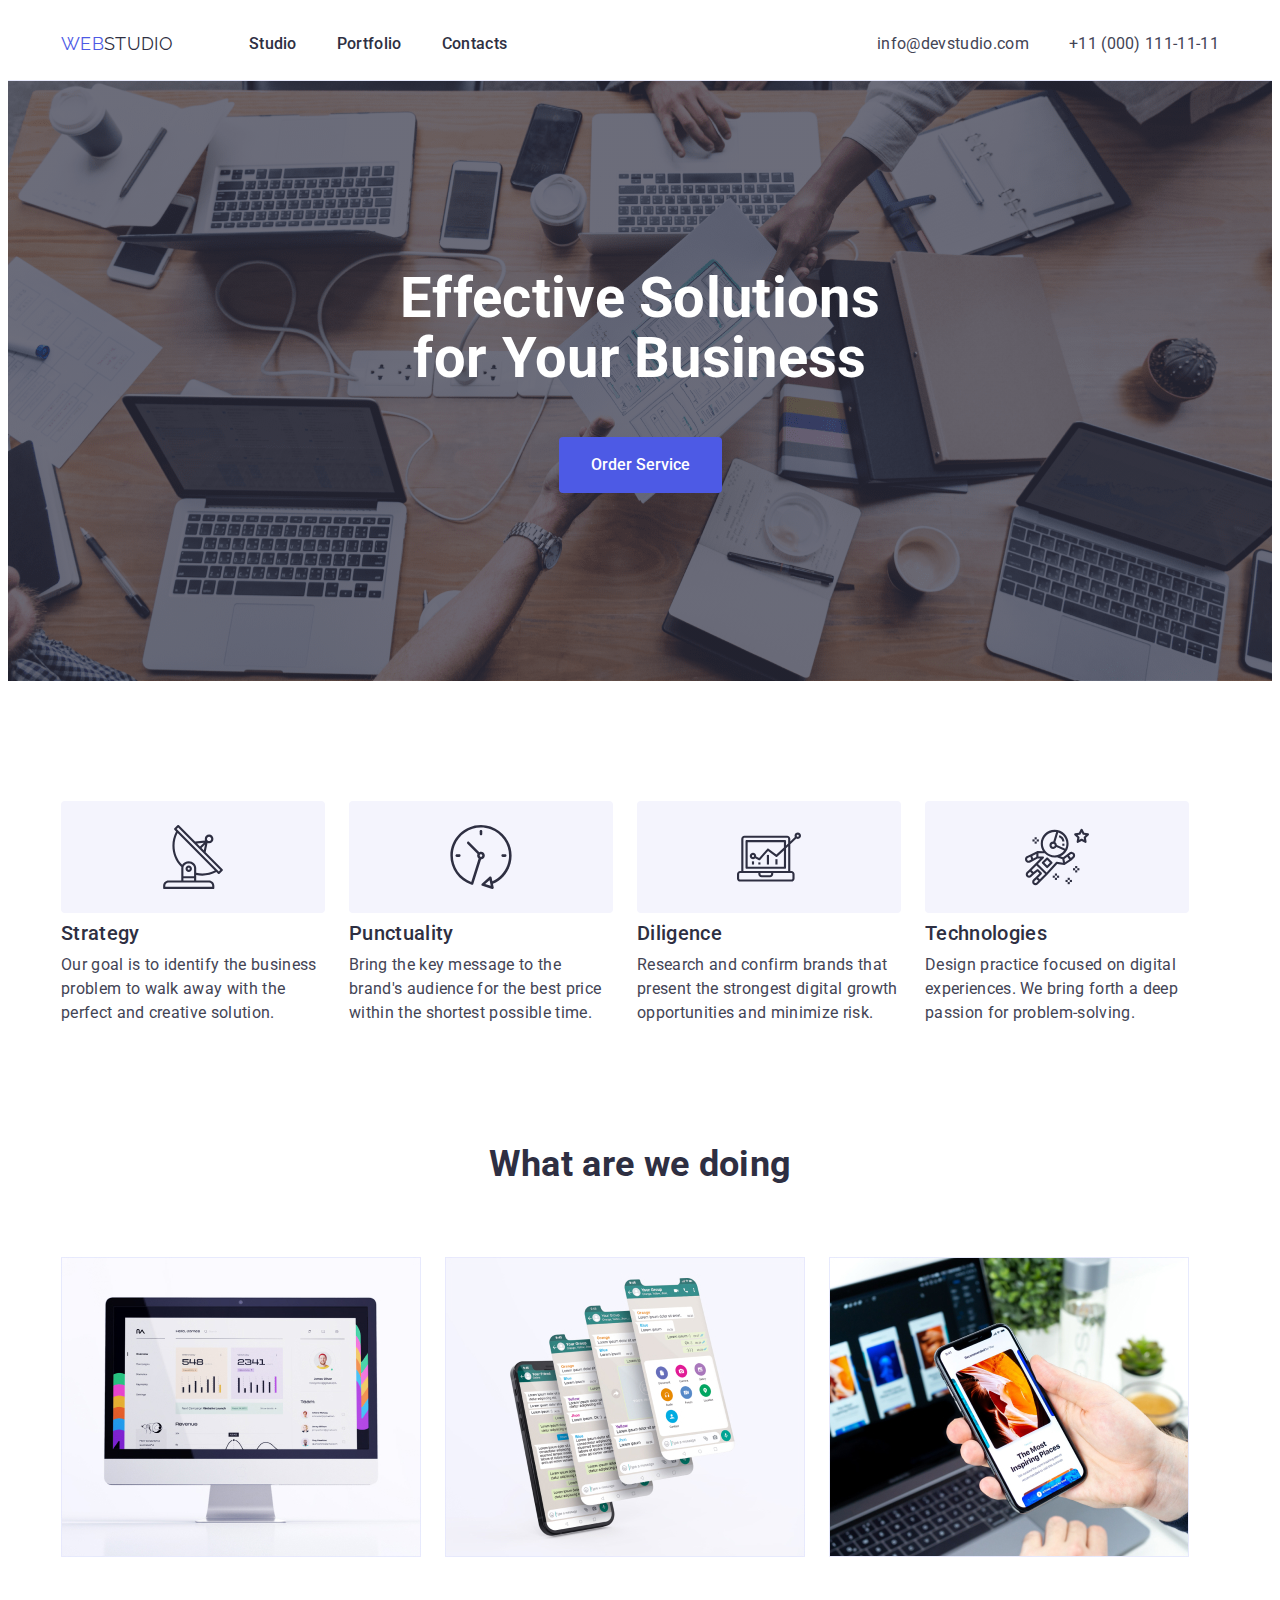
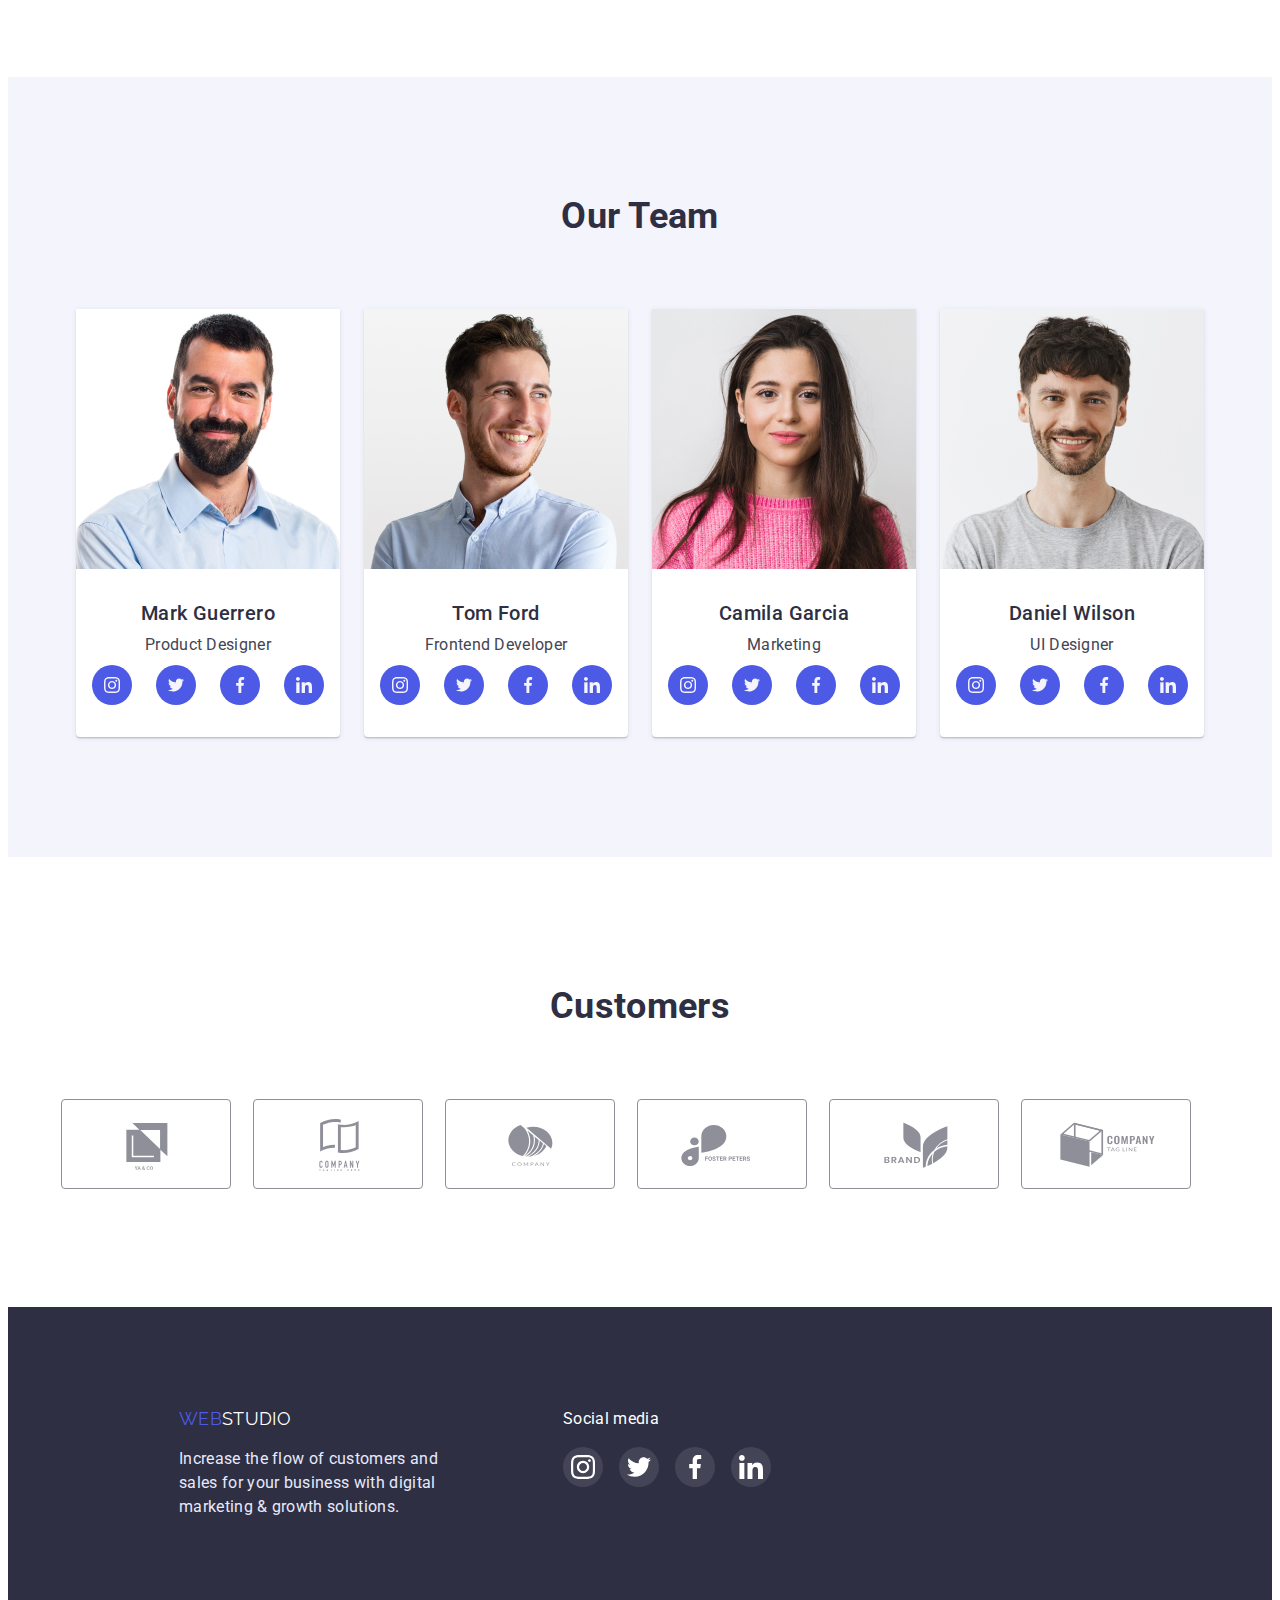
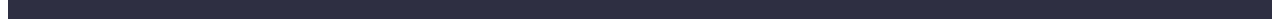
==== index.html @ fa8f5e20 "Create index.html" ====
<!DOCTYPE html>
<html lang="en">
	<head>
		<meta charset="UTF-8" />
		<meta http-equiv="X-UA-Compatible" content="IE=edge" />
		<meta name="viewport" content="width=device-width, initial-scale=1.0" />
		<title>WebStudio</title>
		<link
			rel="stylesheet"
			href="https://cdnjs.cloudflare.com/ajax/libs/modern-normalize/1.1.0/modern-normalize.min.css"
			integrity="sha512-wpPYUAdjBVSE4KJnH1VR1HeZfpl1ub8YT/NKx4PuQ5NmX2tKuGu6U/JRp5y+Y8XG2tV+wKQpNHVUX03MfMFn9Q=="
			crossorigin="anonymous"
			referrerpolicy="no-referrer"
		/>
		<link rel="preconnect" href="https://fonts.googleapis.com" />
		<link rel="preconnect" href="https://fonts.gstatic.com" crossorigin />
		<link rel="preconnect" href="https://fonts.googleapis.com" />
		<link rel="preconnect" href="https://fonts.gstatic.com" crossorigin />
		<link
			href="https://fonts.googleapis.com/css2?family=Raleway:wght@800&family=Roboto:wght@400;500;700;900&display=swap"
			rel="stylesheet"
		/>
		<link rel="stylesheet" href="./css/styles.css" />
	</head>
	<body>
		<header class="page-header">
			<div class="container header-container">
				<nav class="header-nav">
					<a href="./index.html" class="logo"><span class="web-logo">Web</span>Studio </a>
					<ul class="nav-list">
						<li>
							<a href="./index.html" class="link-studio">Studio</a>
						</li>
						<li>
							<a href="./portfolio.html" class="link-portfolio">Portfolio</a>
						</li>
						<li>
							<a href="" class="link-contacts">Contacts</a>
						</li>
					</ul>
				</nav>
				<address class="adress">
					<ul class="adress-list">
						<li>
							<a href="mailto:info@devstudio.com" class="link-mail">info@devstudio.com</a>
						</li>
						<li>
							<a href="tel:+110001111111" class="link-tel">+11 (000) 111-11-11</a>
						</li>
					</ul>
				</address>
			</div>
		</header>
		<main>
			<section class="hero">
				<div class="container hero-container">
					<h1 class="hero-title">Effective Solutions for Your Business</h1>
					<button type="button" class="hero-btn">Order Service</button>
				</div>
			</section>
			<section class="skills">
				<div class="container skills-comtainer">
					<h2 hidden>advantages</h2>
					<ul class="skills-list">
						<li class="skills-item">
							<ul class="skills-social-list list">
								<li class="skills-social-item">
									<a href="" class="skills-social-link link">
										<svg class="skills-social-icon" width="64" height="64">
											<use href="./images/skills-icons.svg#icon-antenna"></use>
										</svg>
									</a>
								</li>
							</ul>
							<h3 class="skills-title">Strategy</h3>
							<p class="skills-text">
								Our goal is to identify the business problem to walk away with the perfect and creative solution.
							</p>
						</li>
						<li class="skills-item">
							<ul class="skills-social-list list">
								<li class="skills-social-item">
									<a href="" class="skills-social-link link">
										<svg class="skills-social-icon" width="64" height="64">
											<use href="./images/skills-icons.svg#icon-clock"></use>
										</svg>
									</a>
								</li>
							</ul>
							<h3 class="skills-title">Punctuality</h3>
							<p class="skills-text">
								Bring the key message to the brand's audience for the best price within the shortest possible time.
							</p>
						</li>
						<li class="skills-item">
							<ul class="skills-social-list list">
								<li class="skills-social-item">
									<a href="" class="skills-social-link link">
										<svg class="skills-social-icon" width="64" height="64">
											<use href="./images/skills-icons.svg#icon-diagram"></use>
										</svg>
									</a>
								</li>
							</ul>
							<h3 class="skills-title">Diligence</h3>
							<p class="skills-text"
								>Research and confirm brands that present the strongest digital growth opportunities and minimize
								risk.</p
							>
						</li>
						<li class="skills-item">
							<ul class="skills-social-list list">
								<li class="skills-social-item">
									<a href="" class="skills-social-link link">
										<svg class="skills-social-icon" width="64" height="64">
											<use href="./images/skills-icons.svg#icon-astronaut"></use>
										</svg>
									</a>
								</li>
							</ul>
							<h3 class="skills-title">Technologies</h3>
							<p class="skills-text">
								Design practice focused on digital experiences. We bring forth a deep passion for problem-solving.
							</p>
						</li>
					</ul>
				</div>
			</section>
			<section class="what-are-we-doing image">
				<div class="container what-are-we-doing-container">
					<h2 class="what-are-we-doing-title">What are we doing</h2>
					<ul class="what-are-we-doing-list list">
						<li>
							<img src="./images/img1.jpg" alt="image1" width="360" height="300" />
						</li>
						<li>
							<img src="./images/img2.jpg" alt="image2" width="360" height="300" />
						</li>
						<li>
							<img src="./images/img3.jpg" alt="image3" width="360" height="300" />
						</li>
					</ul>
				</div>
			</section>
			<section class="our-team">
				<div class="our-team-container container">
					<h2 class="our-team-title">Our Team</h2>
					<ul class="our-team-list list">
						<li class="our-team-item">
							<img src="./images/img.jpg" alt="photo Mark Guerrero" width="264" height="260" />
							<div class="our-team-content">
								<h3 class="our-team-subtitle">Mark Guerrero</h3>
								<p class="our-team-text">Product Designer</p>
								<ul class="our-team-social-list list">
									<li class="our-team-social-item">
										<a href="" class="our-team-social-link link">
											<svg class="our-team-social-icon" width="16" height="16">
												<use href="./images/our-team-icons.svg#icon-instagram"></use>
											</svg>
										</a>
									</li>
									<li class="our-team-social-item">
										<a href="" class="our-team-social-link link">
											<svg class="our-team-social-icon" width="16" height="16">
												<use href="./images/our-team-icons.svg#icon-twitter"></use>
											</svg>
										</a>
									</li>
									<li class="our-team-social-item">
										<a href="" class="our-team-social-link link">
											<svg class="our-team-social-icon" width="16" height="16">
												<use href="./images/our-team-icons.svg#icon-facebook"></use>
											</svg>
										</a>
									</li>
									<li class="our-team-social-item">
										<a href="" class="our-team-social-link link">
											<svg class="our-team-social-icon" width="16" height="16">
												<use href="./images/our-team-icons.svg#icon-linkedin"></use>
											</svg>
										</a>
									</li>
								</ul>
							</div>
						</li>
						<li class="our-team-item">
							<img src="./images/img(1).jpg" alt="photo Tom Ford" width="264" height="260" />
							<div class="our-team-content">
								<h3 class="our-team-subtitle">Tom Ford</h3>
								<p class="our-team-text">Frontend Developer</p>
								<ul class="our-team-social-list list">
									<li class="our-team-social-item">
										<a href="" class="our-team-social-link link">
											<svg class="our-team-social-icon" width="16" height="16">
												<use href="./images/our-team-icons.svg#icon-instagram"></use>
											</svg>
										</a>
									</li>
									<li class="our-team-social-item">
										<a href="" class="our-team-social-link link">
											<svg class="our-team-social-icon" width="16" height="16">
												<use href="./images/our-team-icons.svg#icon-twitter"></use>
											</svg>
										</a>
									</li>
									<li class="our-team-social-item">
										<a href="" class="our-team-social-link link">
											<svg class="our-team-social-icon" width="16" height="16">
												<use href="./images/our-team-icons.svg#icon-facebook"></use>
											</svg>
										</a>
									</li>
									<li class="our-team-social-item">
										<a href="" class="our-team-social-link link">
											<svg class="our-team-social-icon" width="16" height="16">
												<use href="./images/our-team-icons.svg#icon-linkedin"></use>
											</svg>
										</a>
									</li>
								</ul>
							</div>
						</li>
						<li class="our-team-item">
							<img src="./images/img(2).jpg" alt="photo Camila Garcia" width="264" height="260" />
							<div class="our-team-content">
								<h3 class="our-team-subtitle">Camila Garcia</h3>
								<p class="our-team-text">Marketing</p>
								<ul class="our-team-social-list list">
									<li class="our-team-social-item">
										<a href="" class="our-team-social-link link">
											<svg class="our-team-social-icon" width="16" height="16">
												<use href="./images/our-team-icons.svg#icon-instagram"></use>
											</svg>
										</a>
									</li>
									<li class="our-team-social-item">
										<a href="" class="our-team-social-link link">
											<svg class="our-team-social-icon" width="16" height="16">
												<use href="./images/our-team-icons.svg#icon-twitter"></use>
											</svg>
										</a>
									</li>
									<li class="our-team-social-item">
										<a href="" class="our-team-social-link link">
											<svg class="our-team-social-icon" width="16" height="16">
												<use href="./images/our-team-icons.svg#icon-facebook"></use>
											</svg>
										</a>
									</li>
									<li class="our-team-social-item">
										<a href="" class="our-team-social-link link">
											<svg class="our-team-social-icon" width="16" height="16">
												<use href="./images/our-team-icons.svg#icon-linkedin"></use>
											</svg>
										</a>
									</li>
								</ul>
							</div>
						</li>
						<li class="our-team-item">
							<img src="./images/img(3).jpg" alt="photo Daniel Wilson" width="264" height="260" />
							<div class="our-team-content">
								<h3 class="our-team-subtitle">Daniel Wilson</h3>
								<p class="our-team-text">UI Designer</p>
								<ul class="our-team-social-list list">
									<li class="our-team-social-item">
										<a href="" class="our-team-social-link link">
											<svg class="our-team-social-icon" width="16" height="16">
												<use href="./images/our-team-icons.svg#icon-instagram"></use>
											</svg>
										</a>
									</li>
									<li class="our-team-social-item">
										<a href="" class="our-team-social-link link">
											<svg class="our-team-social-icon" width="16" height="16">
												<use href="./images/our-team-icons.svg#icon-twitter"></use>
											</svg>
										</a>
									</li>
									<li class="our-team-social-item">
										<a href="" class="our-team-social-link link">
											<svg class="our-team-social-icon" width="16" height="16">
												<use href="./images/our-team-icons.svg#icon-facebook"></use>
											</svg>
										</a>
									</li>
									<li class="our-team-social-item">
										<a href="" class="our-team-social-link link">
											<svg class="our-team-social-icon" width="16" height="16">
												<use href="./images/our-team-icons.svg#icon-linkedin"></use>
											</svg>
										</a>
									</li>
								</ul>
							</div>
						</li>
					</ul>
				</div>
			</section>
			<section class="customers">
				<div class="container customers-container">
					<h2 class="customers-title">Customers</h2>
					<ul class="customers-list list">
						<li class="customers-social-item">
							<a href="" class="customers-social-link link">
								<svg class="customers-social-icon" width="104" height="56">
									<use href="./images/customers-icons.svg#icon-logo1"></use>
								</svg>
							</a>
						</li>
						<li class="customers-social-item">
							<a href="" class="customers-social-link link">
								<svg class="customers-social-icon" width="104" height="56">
									<use href="./images/customers-icons.svg#icon-logo2"></use>
								</svg>
							</a>
						</li>
						<li class="customers-social-item">
							<a href="" class="customers-social-link link">
								<svg class="customers-social-icon" width="104" height="56">
									<use href="./images/customers-icons.svg#icon-logo3"></use>
								</svg>
							</a>
						</li>
						<li class="customers-social-item">
							<a href="" class="customers-social-link link">
								<svg class="customers-social-icon" width="104" height="56">
									<use href="./images/customers-icons.svg#icon-logo4"></use>
								</svg>
							</a>
						</li>
						<li class="customers-social-item">
							<a href="" class="customers-social-link link">
								<svg class="customers-social-icon" width="104" height="56">
									<use href="./images/customers-icons.svg#icon-logo5"></use>
								</svg>
							</a>
						</li>
						<li class="customers-social-item">
							<a href="" class="customers-social-link link">
								<svg class="customers-social-icon" width="104" height="56">
									<use href="./images/customers-icons.svg#icon-logo6"></use>
								</svg>
							</a>
						</li>
					</ul>
				</div>
			</section>
		</main>
		<footer class="footer">
			<div class="container footer-container">
				<div class="footer-logo-list list">
					<li class="footer-logo-item">
						<a href="./index.html" class="logo-down"><span class="web-logo">Web</span>Studio </a>
						<p class="footer-text">
							Increase the flow of customers and sales for your business with digital marketing & growth solutions.</p
						>
					</li>
				</div>
				<div class="footer-icon-list list">
					<p class="footer-icon-text">Social media</p>
					<div class="footer-icon-content">
						<li class="footer-icon-social-item">
							<a href="" class="footer-icon-social-link link">
								<svg class="footer-icon-social-icon" width="24" height="24">
									<use href="./images/our-team-icons.svg#icon-instagram"></use>
								</svg>
							</a>
						</li>
						<li class="footer-icon-social-item">
							<a href="" class="footer-icon-social-link link">
								<svg class="footer-icon-social-icon" width="24" height="24">
									<use href="./images/our-team-icons.svg#icon-twitter"></use>
								</svg>
							</a>
						</li>
						<li class="footer-icon-social-item">
							<a href="" class="footer-icon-social-link link">
								<svg class="footer-icon-social-icon" width="24" height="24">
									<use href="./images/our-team-icons.svg#icon-facebook"></use>
								</svg>
							</a>
						</li>
						<li class="footer-icon-social-item">
							<a href="" class="footer-icon-social-link link">
								<svg class="footer-icon-social-icon" width="24" height="24">
									<use href="./images/our-team-icons.svg#icon-linkedin"></use>
								</svg>
							</a>
						</li>
					</div>
				</div>
			</div>
		</footer>
	</body>
</html>
---- css/styles.css ----
body {
	background-color: #ffffff;
	color: #434455;
	font-family: Roboto, sans-serif;
	letter-spacing: 0.02em;
}
.container {
	width: 1158px;
	margin: 0 auto;
	padding-left: 15px;
	padding-right: 15px;
}
.list {
	list-style: none;
}
.link {
	text-decoration: none;
}
h1,
h2,
h3,
h4,
h5,
h6,
p {
	margin: 0;
}
ul {
	list-style: none;
	margin: 0;
	padding: 0;
}
img {
	display: block;
}
button {
	font-family: inherit;
}
.page-header {
	padding-top: 24px;
	padding-bottom: 24px;
	border-bottom: 1px solid #e7e9fc;
}
.header-container {
	display: flex;
}
.web-logo {
	text-transform: uppercase;
	text-decoration: none;
	color: #4d5ae5;
	font-family: Raleway, sans-serif;
	font-size: 18px;
	line-height: 1.33;
}
.web-logo:hover,
.web-logo:focus {
	color: #404bbf;
}
.web-logo:active {
	color: #404bbf;
}
.logo {
	text-transform: uppercase;
	text-decoration: none;
	color: #2e2f42;
	font-family: Raleway, sans-serif;
	font-size: 18px;
	line-height: 1.33;
	margin-right: 76px;
}
.logo:hover,
.logo:focus {
	color: #404bbf;
}
.logo:active {
	color: #404bbf;
}
.header-nav {
	display: flex;
	align-items: center;
}
.nav-list {
	display: flex;
	gap: 40px;
}
.link-studio {
	text-decoration: none;
	color: #2e2f42;
	font-weight: 500;
	font-size: 16px;
	line-height: 1.5;
}
.link-studio:hover,
.link-studio:focus {
	color: #404bbf;
}
.link-studio:active {
	color: #404bbf;
}
.link-portfolio {
	text-decoration: none;
	color: #2e2f42;
	font-weight: 500;
	font-size: 16px;
	line-height: 1.5;
}
.link-portfolio:hover,
.link-portfolio:focus {
	color: #404bbf;
}
.link-portfolio:active {
	color: #404bbf;
}
.link-contacts {
	text-decoration: none;
	color: #2e2f42;
	font-weight: 500;
	font-size: 16px;
	line-height: 1.5;
}
.link-contacts:hover,
.link-contacts:focus {
	color: #404bbf;
}
.link-contacts:active {
	color: #404bbf;
}
.adress {
	margin-left: auto;
}
.adress-list {
	display: flex;
	gap: 40px;
	align-items: center;
}
.link-mail {
	font-style: normal;
	text-decoration: none;
	color: #434455;
	font-size: 16px;
	line-height: 1.5;
}
.link-mail:hover,
.link-mail:focus {
	color: #404bbf;
}
.link-mail:active {
	color: #4d5ae5;
}
.link-tel {
	font-style: normal;
	text-decoration: none;
	color: #434455;
	font-size: 16px;
	line-height: 1.5;
}
.link-tel:hover,
.link-tel:focus {
	color: #404bbf;
}
.link-tel:active {
	color: #404bbf;
}

.hero {
	max-width: 1440px;
	background-color: #2e2f42;
	text-align: center;
	padding: 188px 0;
	margin-left: auto;
	margin-right: auto;
	background-image: linear-gradient(rgba(46, 47, 66, 0.7), rgba(46, 47, 66, 0.7)), url(../images/people-office.png);
	background-repeat: no-repeat;
	background-position: center;
}
.hero-container {
}
.hero-title {
	color: #ffffff;
	font-size: 56px;
	line-height: 1.07;
	text-align: center;
	width: 496px;
	margin-left: auto;
	margin-right: auto;
	margin-bottom: 48px;
}
.hero-btn {
	font-family: inherit;
	background-color: #4d5ae5;
	text-align: center;
	cursor: pointer;
	color: #ffffff;
	font-weight: 500;
	font-size: 16px;
	line-height: 1.5;
	padding: 16px 32px;
	border-radius: 4px;
	border: none;
}
.hero-btn:is(:hover, :focus) {
	background-color: #404bbf;
	color: #ffffff;
}
.hero-btn:active {
	background-color: #404bbf;
	color: #ffffff;
}
.skills {
	margin-top: 120px;
	padding: 0;
	height: 224px;
}
.skills-container {
	display: flex;
}
.skills-list {
	display: flex;
	flex-wrap: wrap;
	gap: 24px;
}
.skills-title {
	color: #2e2f42;
	font-weight: 500;
	font-size: 20px;
	line-height: 1.2;
	margin-bottom: 8px;
}
.skills-item {
	width: 264px;
	height: 104px;
	justify-content: space-between;
}
.skills-text {
	font-size: 16px;
	line-height: 1.5;
	letter-spacing: 0.02em;
	color: #434455;
	width: 264px;
	margin-top: 8px;
}
.skills-social-list {
	display: flex;
	justify-content: center;
	gap: 24px;
	margin-bottom: 8px;
}
.skills-social-item {
	width: 264px;
	height: 112px;
	background: #f4f4fd;
	border-radius: 4px;
}
.skills-social-link {
	display: flex;
	justify-content: center;
	align-items: center;
	width: 100%;
	height: 100%;
	color: #2e2f42;
}
.skills-social-link:is(:hover, :focus) {
	color: #404bbf;
}
.skills-social-icon {
	fill: currentColor;
}
.what-are-we-doing {
	margin: 120px 0;
}
.image {
	padding-top: 0;
}
.what-are-we-doing-container {
}
.what-are-we-doing-list {
	display: flex;
	text-align: center;
	flex-wrap: wrap;
	gap: 24px;
}
.what-are-we-doing-title {
	color: #2e2f42;
	font-size: 36px;
	line-height: 1.11;
	text-align: center;
	margin-bottom: 72px;
}
.our-team {
	background-color: #f4f4fd;
	padding: 120px 0;
}
.our-team-container {
	display: flex;
	align-items: center;
	flex-wrap: wrap;
	justify-content: center;
}
.our-team-title {
	color: #2e2f42;
	font-size: 36px;
	line-height: 1.11;
	text-align: center;
	margin-bottom: 72px;
}
.our-team-list {
	display: flex;
	gap: 24px;
	color: #2e2f42;
	font-size: 20px;
	line-height: 1.2;
}
.our-team-item {
	display: flex;
	flex-direction: column;
	justify-content: center;
	align-items: center;
	padding: 0px 0px 32px;
	gap: 32px;
	background: #ffffff;
	box-shadow: 0px 1px 6px rgba(46, 47, 66, 0.08), 0px 1px 1px rgba(46, 47, 66, 0.16), 0px 2px 1px rgba(46, 47, 66, 0.08);
	border-radius: 0px 0px 4px 4px;
}
.our-team-content {
	background-color: #ffffff;
}
.our-team-social-list {
	display: flex;
	justify-content: center;
	gap: 24px;
}
.our-team-social-item {
	width: 40px;
	height: 40px;
}
.our-team-social-link {
	display: flex;
	justify-content: center;
	align-items: center;
	width: 100%;
	height: 100%;
	border-radius: 50%;
	background-color: #4d5ae5;
	color: #f4f4fd;
}
.our-team-social-link:is(:hover, :focus) {
	background-color: #404bbf;
	color: #fff;
}
.our-team-social-icon {
	fill: currentColor;
}
.our-team-subtitle {
	font-weight: 500;
	font-size: 20px;
	line-height: 1.2;
	text-align: center;
	letter-spacing: 0.02em;
	color: #2e2f42;
	margin-bottom: 8px;
}
.our-team-text {
	font-size: 16px;
	line-height: 1.5;
	text-align: center;
	letter-spacing: 0.02em;
	color: #434455;
	margin-bottom: 8px;
}
.customers {
	padding: 130px 0 120px 0;
}
.customers-container {
}
.customers-title {
	color: #2e2f42;
	font-size: 36px;
	line-height: 1.11;
	text-align: center;
	margin-bottom: 72px;
}
.customers-list {
	display: flex;
	text-align: center;
	gap: 24px;
}
.customers-social-item {
	width: 168px;
	height: 88px;
}
.customers-social-link {
	display: flex;
	justify-content: center;
	align-items: center;
	width: 100%;
	height: 100%;
	background-color: #ffffff;
	color: #8e8f99;
	border: 1px solid #8e8f99;
	border-radius: 4px;
}
.customers-social-link:is(:hover, :focus) {
	color: #404bbf;
}
.customers-social-icon {
	fill: currentColor;
}
.footer {
	background-color: #2e2f42;
	padding: 100px 156px;
}
.footer-text {
	font-size: 16px;
	line-height: 1.5;
	letter-spacing: 0.02em;
	color: #e7e9fc;
	margin-top: 16px;
	width: 264px;
}
.footer-container {
	display: flex;
	gap: 120px;
}
.footer-logo-list {
	display: flex;
	align-items: center;
}
.footer-logo-item {
}
.footer-icon-list {
}
.footer-icon-text {
	font-size: 16px;
	line-height: 1.5;
	letter-spacing: 0.02em;
	color: #ffffff;
	margin-bottom: 16px;
}
.footer-icon-content {
	display: flex;
	justify-content: center;
	gap: 16px;
}
.footer-icon-social-item {
	width: 40px;
	height: 40px;
}
.footer-icon-social-link {
	display: flex;
	justify-content: center;
	align-items: center;
	width: 100%;
	height: 100%;
	border-radius: 50%;
	background-color: rgba(255, 255, 255, 0.1);
	color: #ffffff;
}
.footer-icon-social-link:is(:hover, :focus) {
	background-color: #31d0aa;
	color: #fff;
}
.footer-icon-social-icon {
	fill: currentColor;
}

.portfolio {
	padding: 120px 0;
}
.portfolio-container {
}
.button-list {
	display: flex;
	gap: 24px;
	justify-content: center;
	margin-bottom: 72px;
}
.btn-item {
}
.btn-item:is(:hover, :focus) {
	box-shadow: 0px 3px 1px rgba(0, 0, 0, 0.1), 0px 2px 1px rgba(0, 0, 0, 0.08), 0px 2px 2px rgba(0, 0, 0, 0.12);
	border-radius: 4px;
}
.link-btn {
	font-family: inherit;
	background-color: #e7e9fc;
	color: #4d5ae5;
	cursor: pointer;
	font-weight: 500;
	font-size: 16px;
	line-height: 1.5;
	padding: 12px 24px;
	border: 1px solid #e7e9fc;
	border-radius: 4px;
	border-bottom: none;
}
.link-btn:hover,
.link-btn:focus {
	background-color: #404bbf;
	color: #ffffff;
}
.link-btn:active {
	background-color: #404bbf;
	color: #ffffff;
}
.services-link {
}
.services-link:is(:hover, :focus) {
	box-shadow: 0px 1px 6px rgba(46, 47, 66, 0.08), 0px 1px 1px rgba(46, 47, 66, 0.16), 0px 2px 1px rgba(46, 47, 66, 0.08);
}
.services-list {
	display: flex;
	flex-wrap: wrap;
	gap: 48px 24px;
}
.services-item {
}
.services-container {
	padding: 32px 16px;
	border-left: 1px solid #e7e9fc;
	border-bottom: 1px solid #e7e9fc;
	border-right: 1px solid #e7e9fc;
}
.services-subtitle {
	font-weight: 500;
	font-size: 20px;
	line-height: 1.2;
	color: #2e2f42;
}
.services-text {
	font-size: 16px;
	line-height: 1.5;
	color: #434455;
	margin-top: 8px;
}
.logo-down {
	text-transform: uppercase;
	text-decoration: none;
	color: #ffffff;
	font-family: Raleway, sans-serif;
	font-size: 18px;
	line-height: 1.33;
}
.logo-down:hover,
.logo-down:focus {
	color: #404bbf;
}
.logo-down:active {
	color: #404bbf;
}
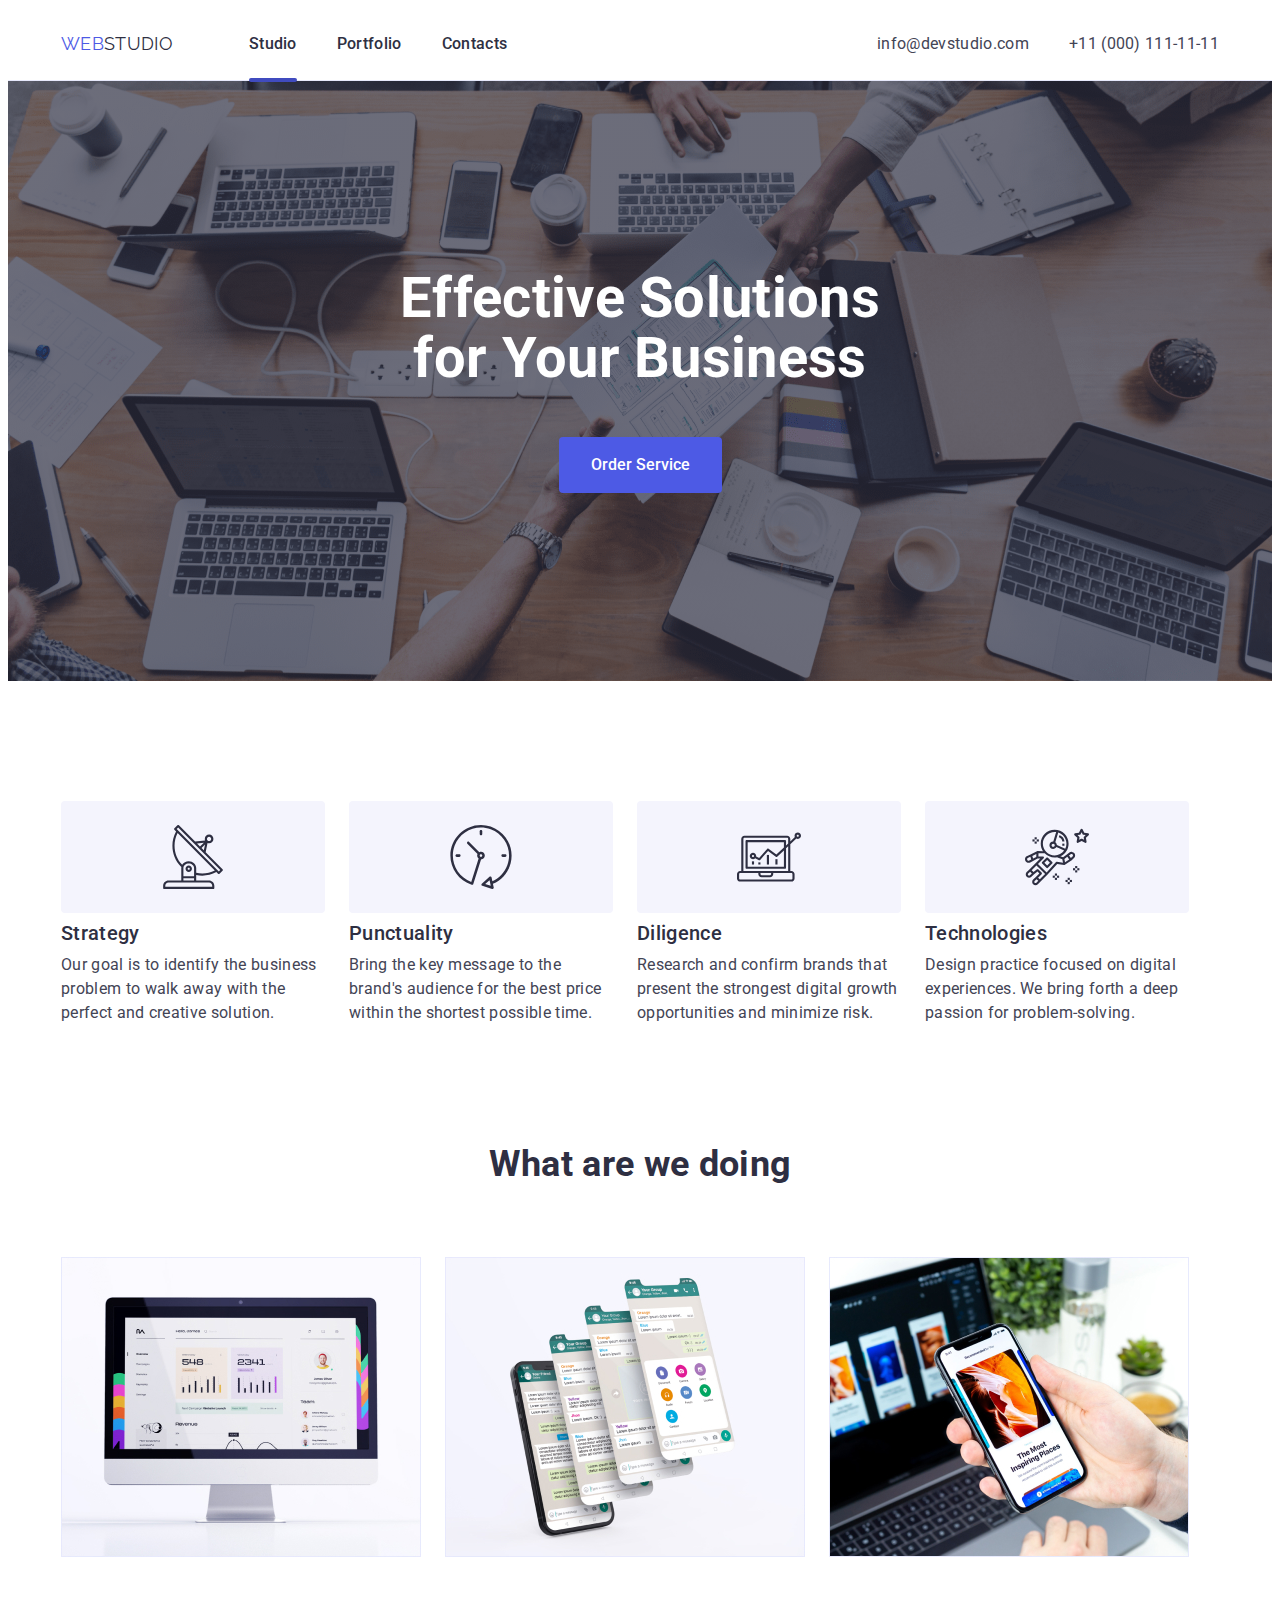
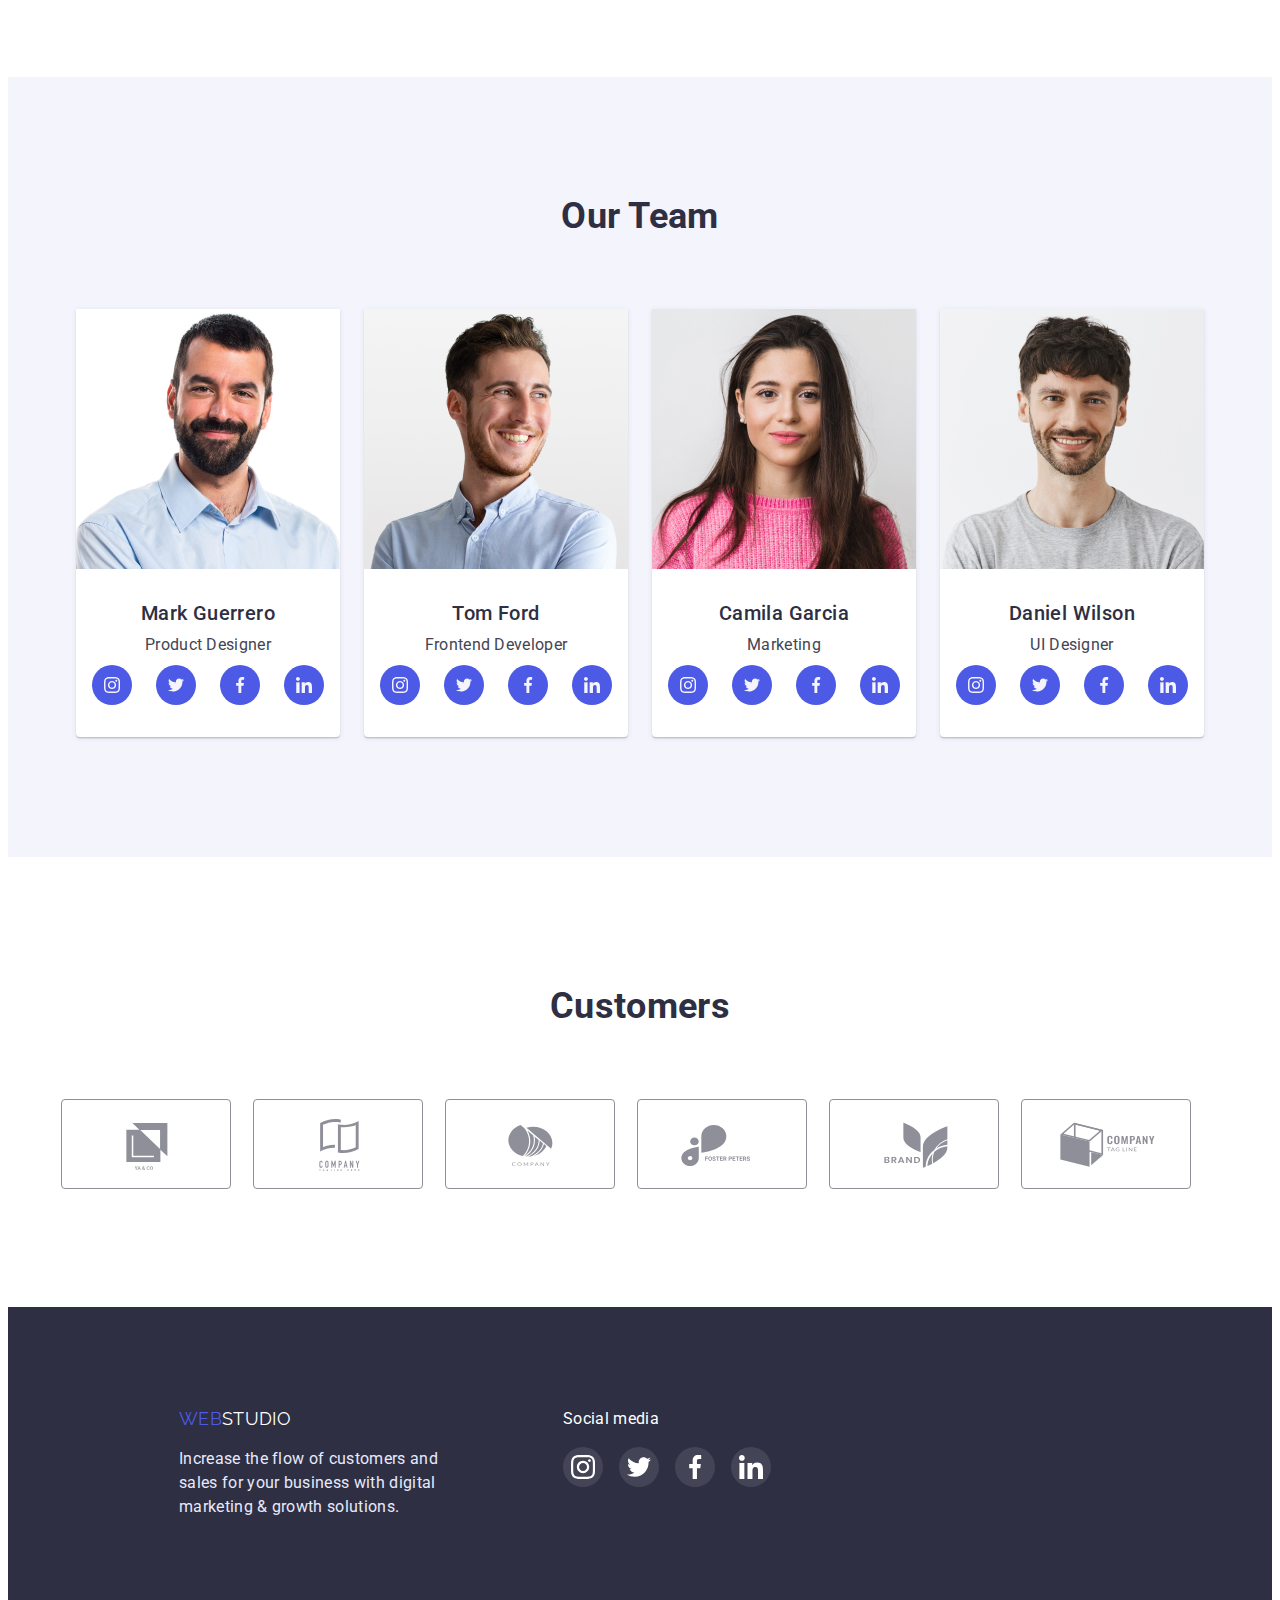
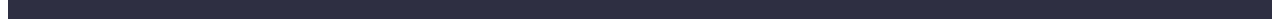
==== commit 1029dcc3: "Update index.html" ====
--- a/index.html
+++ b/index.html
@@ -29,13 +29,13 @@
 					<a href="./index.html" class="logo"><span class="web-logo">Web</span>Studio </a>
 					<ul class="nav-list">
 						<li>
-							<a href="./index.html" class="link-studio">Studio</a>
-						</li>
-						<li>
-							<a href="./portfolio.html" class="link-portfolio">Portfolio</a>
-						</li>
-						<li>
-							<a href="" class="link-contacts">Contacts</a>
+							<a href="./index.html" class="header-link active">Studio</a>
+						</li>
+						<li>
+							<a href="./portfolio.html" class="header-link">Portfolio</a>
+						</li>
+						<li>
+							<a href="" class="header-link">Contacts</a>
 						</li>
 					</ul>
 				</nav>
@@ -55,7 +55,7 @@
 			<section class="hero">
 				<div class="container hero-container">
 					<h1 class="hero-title">Effective Solutions for Your Business</h1>
-					<button type="button" class="hero-btn">Order Service</button>
+					<button type="button" data-modal-open class="hero-btn">Order Service</button>
 				</div>
 			</section>
 			<section class="skills">
@@ -392,5 +392,13 @@
 				</div>
 			</div>
 		</footer>
+		<div class="backdrop is-hidden" data-modal>
+			<div class="modal">
+				<button type="button" data-modal-close class="modal-close">
+					<img src="./images/close-black.png" alt="image1" width="8" height="8" />
+				</button>
+			</div>
+		</div>
+		<script src="./js/modal.js"></script>
 	</body>
 </html>
--- a/css/styles.css
+++ b/css/styles.css
@@ -32,6 +32,8 @@
 }
 img {
 	display: block;
+	width: 100%;
+	height: auto;
 }
 button {
 	font-family: inherit;
@@ -83,47 +85,32 @@
 	display: flex;
 	gap: 40px;
 }
-.link-studio {
+.header-link {
 	text-decoration: none;
 	color: #2e2f42;
 	font-weight: 500;
 	font-size: 16px;
 	line-height: 1.5;
-}
-.link-studio:hover,
-.link-studio:focus {
-	color: #404bbf;
-}
-.link-studio:active {
-	color: #404bbf;
-}
-.link-portfolio {
-	text-decoration: none;
-	color: #2e2f42;
-	font-weight: 500;
-	font-size: 16px;
-	line-height: 1.5;
-}
-.link-portfolio:hover,
-.link-portfolio:focus {
-	color: #404bbf;
-}
-.link-portfolio:active {
-	color: #404bbf;
-}
-.link-contacts {
-	text-decoration: none;
-	color: #2e2f42;
-	font-weight: 500;
-	font-size: 16px;
-	line-height: 1.5;
-}
-.link-contacts:hover,
-.link-contacts:focus {
-	color: #404bbf;
-}
-.link-contacts:active {
-	color: #404bbf;
+	position: relative;
+	transition: color;
+}
+.header-link:hover,
+.header-link:focus {
+	color: #404bbf;
+}
+.header-link:active {
+	color: #404bbf;
+}
+.header-link.active::after {
+	content: "";
+	position: absolute;
+	width: 100%;
+	height: 4px;
+	left: 0px;
+	top: 44px;
+	background: #404bbf;
+	border-radius: 2px;
+	bottom: 0;
 }
 .adress {
 	margin-left: auto;
@@ -514,6 +501,9 @@
 }
 .services-item {
 }
+.services-item:hover .services-overlay-text {
+	transform: translateY(0);
+}
 .services-container {
 	padding: 32px 16px;
 	border-left: 1px solid #e7e9fc;
@@ -532,6 +522,25 @@
 	color: #434455;
 	margin-top: 8px;
 }
+.services-top-wrap {
+	position: relative;
+	overflow: hidden;
+}
+.services-overlay-text {
+	color: #f4f4fd;
+	background-color: rgba(77, 90, 229, 1);
+	padding: 40px 32px;
+	position: absolute;
+	top: 0;
+	left: 0;
+	width: 100%;
+	height: 100%;
+	transform: translateY(100%);
+	transition: transform 250ms linear;
+	animation: cubic-bezier(0.4, 0, 0.2, 1);
+	overflow: auto;
+}
+
 .logo-down {
 	text-transform: uppercase;
 	text-decoration: none;
@@ -547,3 +556,43 @@
 .logo-down:active {
 	color: #404bbf;
 }
+.backdrop {
+	width: 100%;
+	height: 100%;
+	background-color: rgba(0, 0, 0, 0.5);
+	position: fixed;
+	top: 0;
+	left: 0;
+	transition: opacity 250ms linear, visibility 250ms linear;
+	animation: cubic-bezier(0.4, 0, 0.2, 1);
+}
+.modal {
+	width: 408px;
+	min-height: 576px;
+	padding: 24px;
+	background-color: rgba(252, 252, 252, 1);
+	border-radius: 4px;
+	position: absolute;
+	top: 50%;
+	left: 50%;
+	transform: translate(-50%, -50%) scale(1);
+	transition: transform 250ms linear;
+	animation: cubic-bezier(0.4, 0, 0.2, 1);
+}
+.modal-close {
+	width: 24px;
+	height: 24px;
+	background-color: #e7e9fc;
+	border: 1px solid rgba(0, 0, 0, 0.1);
+	border-radius: 50%;
+	display: block;
+	margin-left: auto;
+}
+.is-hidden {
+	opacity: 0;
+	visibility: hidden;
+	pointer-events: none;
+}
+.backdrop.is-hidden.modal {
+	transform: translate(-50%, -50%) scale(0);
+}
